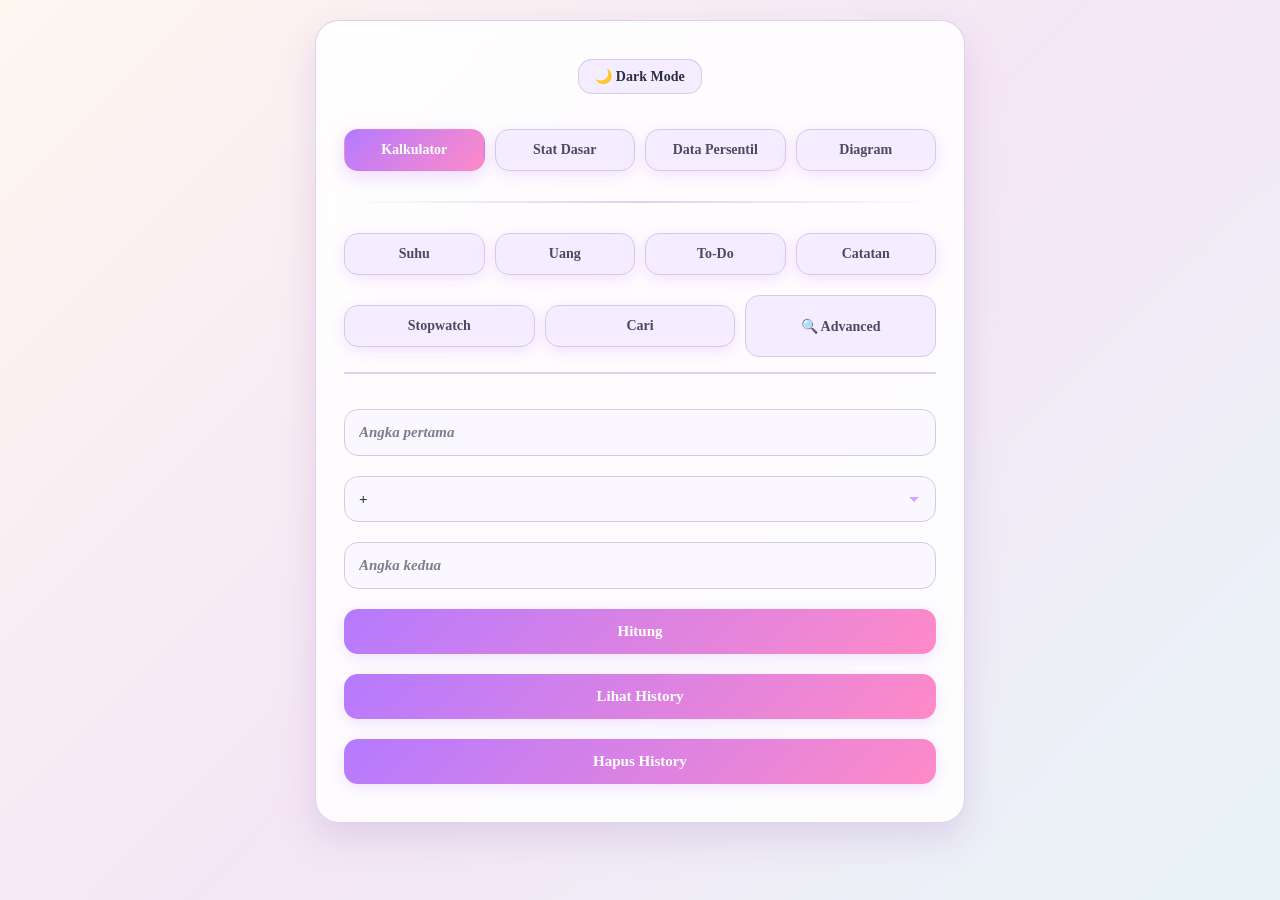
==== index.html @ 989b5a54 "uppload project" ====
<!DOCTYPE html>
<html lang="id">
<head>
<meta charset="UTF-8">
<title>Kalkulator Lengkap</title>
<link rel="stylesheet" href="style.css">
</head>
<body>
<div class="app">
  <div class="theme-toggle">
    <button onclick="toggleTheme()" id="themeBtn">🌙 Dark Mode</button>
  </div>

  <div class="tabs">
    <button class="tab active" onclick="switchTab('kalkulator')">Kalkulator</button>
    <button class="tab" onclick="switchTab('statistikDasar')">Stat Dasar</button>
    <button class="tab" onclick="switchTab('statistikLanjut')">Data Persentil</button>
    <button class="tab" onclick="switchTab('diagram')">Diagram</button>

    <div class="tab-separator"></div>

    <button class="tab" onclick="switchTab('suhu')">Suhu</button>
    <button class="tab" onclick="switchTab('uang')">Uang</button>
    <button class="tab" onclick="switchTab('todo')">To-Do</button>
    <button class="tab" onclick="switchTab('catatan')">Catatan</button>
    <button class="tab" onclick="switchTab('stopwatch')">Stopwatch</button>
    <button class="tab" onclick="switchTab('search')">Cari</button>
    <a href="advanced.html" class="tab" style="text-decoration:none; display:flex; align-items:center; justify-content:center;">
  🔍 Advanced
</a>
  </div>

  <!-- KALKULATOR -->
  <div id="kalkulator" class="tab-content active">
    <input type="text" id="angka1" placeholder="Angka pertama">
    <select id="operator">
      <option value="+">+</option>
      <option value="-">-</option>
      <option value="*">×</option>
      <option value="/">÷</option>
      <option value="**">Pangkat</option>
      <option value="sqrt">Akar</option>
      <option value="lingkaran">Lingkaran</option>
      <option value="kubus">Kubus</option>
    </select>
    <input type="text" id="angka2" placeholder="Angka kedua">
    <button onclick="hitung()">Hitung</button>
    <div id="hasil" class="hasil" style="display:none;"></div>
    <button onclick="tampilHistory()">Lihat History</button>
    <button onclick="clearHistory()">Hapus History</button>
    <div id="history" class="hasil" style="display:none;"></div>
  </div>

  <!-- STATISTIK DASAR -->
  <div id="statistikDasar" class="tab-content">
    <input type="text" id="dataDasar" placeholder="Data: 1,2,3,4,5">
    <input type="text" id="labelDasar" placeholder="Label opsional: A,B,C,D,E">
    <button onclick="hitungStatistikDasar()">Hitung</button>
    <div id="hasilStatistikDasar" class="hasil" style="display:none;"></div>
  </div>

  <!-- STATISTIK LANJUT -->
  <div id="statistikLanjut" class="tab-content">
    <input type="text" id="dataStatistik" placeholder="Data: 1,2,3,4,5,6,7,8">
    <input type="text" id="persentilInput" placeholder="Persentil opsional: 10,90">
    <button onclick="hitungStatistikLanjut()">Hitung</button>
    <div id="hasilStatistikLanjut" class="hasil" style="display:none;"></div>
<div id="langkahStatistik" class="hasil" style="display:none; margin-top:15px;"></div>
  </div>

  <!-- DIAGRAM -->
  <div id="diagram" class="tab-content">
    <input type="text" id="judulDiagram" placeholder="Judul Diagram">
    <input type="text" id="labelData" placeholder="Label: Apel,Jeruk,Mangga">
    <input type="text" id="nilaiData" placeholder="Nilai: 10,15,8">
    <select id="tipeDiagram">
      <option value="bar">Bar Chart</option>
      <option value="pie">Pie Chart</option>
    </select>
    <select id="paletWarna">
      <option value="catppuccin">Catppuccin</option>
      <option value="pastel">Pastel</option>
      <option value="neon">Neon</option>
      <option value="monokrom">Monokrom</option>
    </select>
    <select id="bgDiagram">
      <option value="gelap">Background Gelap</option>
      <option value="terang">Background Terang</option>
    </select>
    <button onclick="gambarDiagram()">Gambar Diagram</button>
    <div id="chartContainer">
      <canvas id="canvasDiagram" width="380" height="220"></canvas>
    </div>
    <button onclick="exportPNG()">Export PNG</button>
    <button onclick="exportJPG()">Export JPG</button>
  </div>

  <!-- SUHU -->
  <div id="suhu" class="tab-content">
    <input type="text" id="suhuInput" placeholder="Masukkan suhu">
    <select id="suhuFrom">
      <option value="C">Celcius</option>
      <option value="F">Fahrenheit</option>
      <option value="K">Kelvin</option>
    </select>
    <select id="suhuTo">
      <option value="F">Fahrenheit</option>
      <option value="C">Celcius</option>
      <option value="K">Kelvin</option>
    </select>
    <button onclick="konversiSuhu()">Konversi</button>
    <div id="hasilSuhu" class="hasil" style="display:none;"></div>
  </div>

  <!-- UANG -->
  <div id="uang" class="tab-content">
    <input type="text" id="uangInput" placeholder="Jumlah uang">
    <select id="uangFrom">
      <option value="IDR">IDR</option>
      <option value="USD">USD</option>
      <option value="EUR">EUR</option>
      <option value="JPY">JPY</option>
      <option value="SGD">SGD</option>
    </select>
    <select id="uangTo">
      <option value="USD">USD</option>
      <option value="IDR">IDR</option>
      <option value="EUR">EUR</option>
      <option value="JPY">JPY</option>
      <option value="SGD">SGD</option>
    </select>
    <button onclick="konversiUang()">Konversi</button>
    <div id="hasilUang" class="hasil" style="display:none;"></div>
  </div>

  <!-- TO-DO -->
  <div id="todo" class="tab-content">
    <input type="text" id="todoInput" placeholder="Tambah tugas...">
    <button onclick="addTodo()">Tambah</button>
    <div id="todoList"></div>
  </div>

  <!-- CATATAN -->
  <div id="catatan" class="tab-content">
    <textarea id="noteArea" rows="8" placeholder="Tulis catatan..."></textarea>
    <button onclick="clearNote()">Hapus Catatan</button>
  </div>

  <!-- STOPWATCH -->
  <div id="stopwatch" class="tab-content">
    <div class="stopwatch-display" id="stopwatchDisplay">00:00:00.000</div>
    <div class="stopwatch-controls">
      <button onclick="startStopwatch()">Mulai</button>
      <button onclick="pauseStopwatch()">Jeda</button>
      <button onclick="resetStopwatch()">Reset</button>
      <button onclick="lapStopwatch()">Lap</button>
    </div>
    <div id="lapList"></div>
  </div>

  <!-- SEARCH -->
  <div id="search" class="tab-content">
    <input type="text" id="searchInput" placeholder="Ketik kata kunci..." oninput="doSearch()">
    <div id="searchResults" class="hasil" style="display:none;"></div>
  </div>
</div>

<script src="script.js"></script>
</body>
</html>
---- style.css ----
* {
    box-sizing: border-box;
}

:root {
    --bg-gradient: linear-gradient(135deg, #fef7f0 0%, #f5e6f5 50%, #e8f4f8 100%);
    --card-bg: rgba(255, 255, 255, 0.85);
    --text-color: #2d2d44;
    --text-secondary: #4a4a60;
    --accent-1: #b57aff;
    --accent-2: #ff8ac7;
    --input-bg: #faf7ff;
    --input-border: #d8c8e8;
    --tab-bg: #f3edff;
    --tab-hover: #e8ddff;
    --hasil-bg: #fcf8ff;
    --shadow: rgba(180, 150, 200, 0.3);
    --border-color: rgba(180, 140, 220, 0.4);
}

[data-theme="dark"] {
    --bg-gradient: linear-gradient(135deg, #1a1a2e 0%, #16213e 50%, #0f3460 100%);
    --card-bg: rgba(26, 26, 46, 0.85);
    --text-color: #f0f0ff;
    --text-secondary: #d0d0e8;
    --accent-1: #8aa8ff;
    --accent-2: #ff9fd3;
    --input-bg: rgba(50, 50, 75, 0.7);
    --input-border: rgba(140, 170, 255, 0.4);
    --tab-bg: rgba(60, 60, 85, 0.7);
    --tab-hover: rgba(80, 80, 105, 0.9);
    --hasil-bg: rgba(25, 25, 45, 0.9);
    --shadow: rgba(0, 0, 0, 0.6);
    --border-color: rgba(140, 170, 255, 0.5);
}

body {
    font-family: 'Times New Roman', serif;
    font-size: 16px;
    font-weight: 600;
    background: var(--bg-gradient);
    color: var(--text-color);
    padding: 20px;
    margin: 0;
    min-height: 100vh;
    display: flex;
    justify-content: center;
    align-items: flex-start;
    transition: all 0.4s ease;
}

.app {
    width: 100%;
    max-width: 650px;
    background: var(--card-bg);
    backdrop-filter: blur(12px);
    border-radius: 24px;
    padding: 28px;
    box-shadow: 0 15px 35px var(--shadow);
    border: 1px solid var(--border-color);
    transition: all 0.4s ease;
}

.theme-toggle {
    display: flex;
    justify-content: center;
    margin-bottom: 15px;
}

.theme-toggle button {
    width: auto;
    padding: 8px 16px;
    font-size: 14px;
    background: var(--tab-bg);
    color: var(--text-color);
    border: 1px solid var(--border-color);
    box-shadow: none;
}

.theme-toggle button:hover {
    background: var(--tab-hover);
    transform: translateY(-1px);
}

.tabs {
    display: flex;
    flex-wrap: wrap;
    gap: 10px;
    margin-bottom: 25px;
    padding-bottom: 15px;
    border-bottom: 2px solid var(--border-color);
}

.tab {
    flex: 1 1 22%;
    padding: 12px 8px;
    background: var(--tab-bg);
    border: 1px solid var(--input-border);
    border-radius: 14px;
    color: var(--text-secondary);
    cursor: pointer;
    font-size: 14px;
    font-family: 'Times New Roman', serif;
    font-weight: 600;
    transition: all 0.3s ease;
    text-align: center;
}

.tab:hover {
    background: var(--tab-hover);
    transform: translateY(-2px);
}

.tab.active {
    background: linear-gradient(135deg, var(--accent-1) 0%, var(--accent-2) 100%);
    color: white;
    font-weight: bold;
    border-color: transparent;
    box-shadow: 0 6px 18px rgba(212, 165, 255, 0.4);
}

.tab-separator {
    width: 100%;
    height: 2px;
    background: linear-gradient(90deg, transparent, var(--border-color), transparent);
    margin: 10px 0;
}

.tab-content {
    display: none;
    animation: fadeIn 0.4s ease;
}

.tab-content.active {
    display: block;
}

@keyframes fadeIn {
    from {
        opacity: 0;
        transform: translateY(10px);
    }
    to {
        opacity: 1;
        transform: translateY(0);
    }
}

input, select, button, textarea {
    width: 100%;
    padding: 14px;
    margin: 10px 0;
    border: 1px solid var(--input-border);
    border-radius: 14px;
    background: var(--input-bg);
    color: var(--text-color);
    font-size: 15px;
    font-family: 'Times New Roman', serif;
    font-weight: 600;
    transition: all 0.3s ease;
}

input:focus, select:focus, textarea:focus {
    outline: none;
    border-color: var(--accent-1);
    box-shadow: 0 0 0 3px rgba(212, 165, 255, 0.2);
}

button {
    background: linear-gradient(135deg, var(--accent-1) 0%, var(--accent-2) 100%);
    color: white;
    font-weight: bold;
    cursor: pointer;
    border: none;
    box-shadow: 0 4px 15px rgba(212, 165, 255, 0.3);
}

button:hover {
    transform: translateY(-2px);
    box-shadow: 0 6px 20px rgba(212, 165, 255, 0.45);
}

.hasil {
    margin-top: 15px;
    padding: 18px;
    background: var(--hasil-bg);
    border-radius: 14px;
    white-space: pre-wrap;
    font-family: 'Courier New', monospace;
    font-size: 15px;
    font-weight: 600;
    border-left: 4px solid var(--accent-1);
    box-shadow: inset 0 2px 8px rgba(0, 0, 0, 0.1);
}

.error {
    color: #ff7a9e;
    border-left-color: #ff7a9e;
}

.list-item {
    display: flex;
    justify-content: space-between;
    align-items: center;
    padding: 12px 15px;
    margin: 8px 0;
    background: var(--input-bg);
    border-radius: 12px;
    border: 1px solid var(--input-border);
    transition: all 0.2s ease;
}

.list-item:hover {
    transform: translateX(5px);
    box-shadow: 0 3px 10px rgba(212, 165, 255, 0.15);
}

canvas {
    max-width: 100%;
    border-radius: 16px;
    margin-top: 15px;
    box-shadow: 0 8px 20px var(--shadow);
    border: 2px solid var(--input-border);
}

::placeholder {
    color: var(--text-secondary);
    opacity: 0.7;
    font-style: italic;
}

select {
    appearance: none;
    background-image: url("data:image/svg+xml,%3Csvg xmlns='http://www.w3.org/2000/svg' width='12' height='12' viewBox='0 0 12 12'%3E%3Cpath fill='%23d4a5ff' d='M6 9L1 4h10z'/%3E%3C/svg%3E");
    background-repeat: no-repeat;
    background-position: right 15px center;
    padding-right: 40px;
}

/* Scrollbar */
::-webkit-scrollbar {
    width: 10px;
}

::-webkit-scrollbar-track {
    background: var(--input-bg);
    border-radius: 10px;
}

::-webkit-scrollbar-thumb {
    background: linear-gradient(180deg, var(--accent-1), var(--accent-2));
    border-radius: 10px;
}

#chartContainer {
    width: 100%;
    overflow-x: auto;
    overflow-y: auto;
    max-height: 600px;
    border: 1px solid var(--border-color);
    border-radius: 8px;
}

.stopwatch-display {
    font-size: 48px;
    text-align: center;
    font-family: 'Courier New', monospace;
    margin: 20px 0;
    font-weight: bold;
}

.stopwatch-controls {
    display: flex;
    gap: 10px;
}

.stopwatch-controls button {
    flex: 1;
}

mark {
    background: var(--accent-2);
    color: white;
    padding: 2px 4px;
    border-radius: 4px;
}

#searchResults {
    text-align: left;
    line-height: 1.6;
}

@media (max-width: 600px) {
    .tab {
        flex: 1 1 45%;
    }
    .stopwatch-display {
        font-size: 36px;
    }
}
#langkahStatistik h4 {
    margin-top: 0;
    color: var(--accent-1);
}
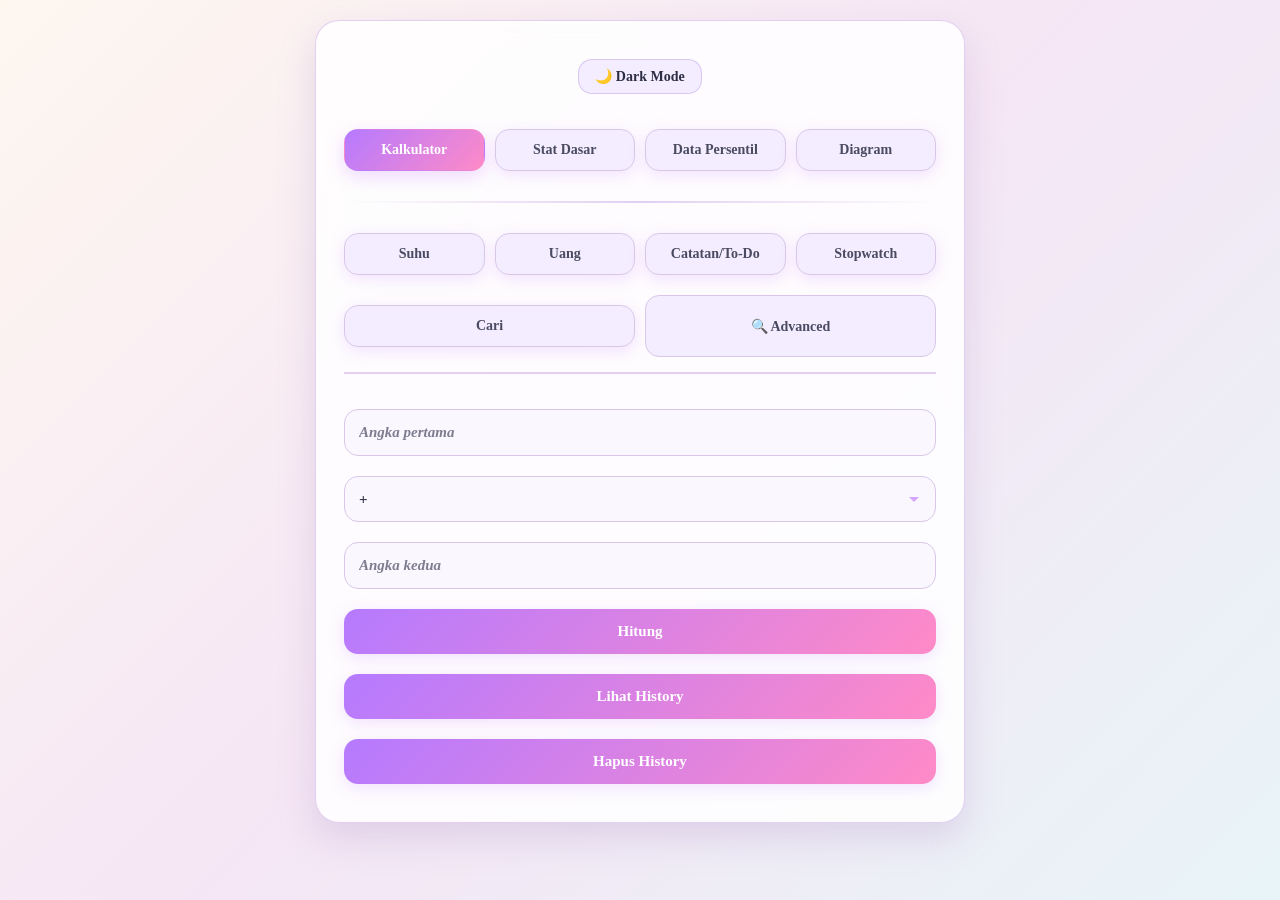
==== commit 7a5081e2: "Update index.html" ====
--- a/index.html
+++ b/index.html
@@ -12,22 +12,21 @@
   </div>
 
   <div class="tabs">
-    <button class="tab active" onclick="switchTab('kalkulator')">Kalkulator</button>
-    <button class="tab" onclick="switchTab('statistikDasar')">Stat Dasar</button>
-    <button class="tab" onclick="switchTab('statistikLanjut')">Data Persentil</button>
-    <button class="tab" onclick="switchTab('diagram')">Diagram</button>
+    <button class="tab active" onclick="switchTab('kalkulator', event)">Kalkulator</button>
+    <button class="tab" onclick="switchTab('statistikDasar', event)">Stat Dasar</button>
+    <button class="tab" onclick="switchTab('statistikLanjut', event)">Data Persentil</button>
+    <button class="tab" onclick="switchTab('diagram', event)">Diagram</button>
 
     <div class="tab-separator"></div>
 
-    <button class="tab" onclick="switchTab('suhu')">Suhu</button>
-    <button class="tab" onclick="switchTab('uang')">Uang</button>
-    <button class="tab" onclick="switchTab('todo')">To-Do</button>
-    <button class="tab" onclick="switchTab('catatan')">Catatan</button>
-    <button class="tab" onclick="switchTab('stopwatch')">Stopwatch</button>
-    <button class="tab" onclick="switchTab('search')">Cari</button>
+    <button class="tab" onclick="switchTab('suhu', event)">Suhu</button>
+    <button class="tab" onclick="switchTab('uang', event)">Uang</button>
+    <button class="tab" onclick="switchTab('catatanTodo', event)">Catatan/To-Do</button>
+    <button class="tab" onclick="switchTab('stopwatch', event)">Stopwatch</button>
+    <button class="tab" onclick="switchTab('search', event)">Cari</button>
     <a href="advanced.html" class="tab" style="text-decoration:none; display:flex; align-items:center; justify-content:center;">
-  🔍 Advanced
-</a>
+      🔍 Advanced
+    </a>
   </div>
 
   <!-- KALKULATOR -->
@@ -65,7 +64,7 @@
     <input type="text" id="persentilInput" placeholder="Persentil opsional: 10,90">
     <button onclick="hitungStatistikLanjut()">Hitung</button>
     <div id="hasilStatistikLanjut" class="hasil" style="display:none;"></div>
-<div id="langkahStatistik" class="hasil" style="display:none; margin-top:15px;"></div>
+    <div id="langkahStatistik" class="hasil" style="display:none; margin-top:15px;"></div>
   </div>
 
   <!-- DIAGRAM -->
@@ -133,16 +132,16 @@
     <div id="hasilUang" class="hasil" style="display:none;"></div>
   </div>
 
-  <!-- TO-DO -->
-  <div id="todo" class="tab-content">
-    <input type="text" id="todoInput" placeholder="Tambah tugas...">
-    <button onclick="addTodo()">Tambah</button>
-    <div id="todoList"></div>
-  </div>
+  <!-- CATATAN + TO-DO GABUNG -->
+  <div id="catatanTodo" class="tab-content">
+    <input type="text" id="taskInput" placeholder="Tambah tugas/catatan...">
+    <button onclick="addTask()">Tambah</button>
+    <ul id="taskList"></ul>
 
-  <!-- CATATAN -->
-  <div id="catatan" class="tab-content">
-    <textarea id="noteArea" rows="8" placeholder="Tulis catatan..."></textarea>
+    <hr style="margin:20px 0; border:0; border-top:1px solid #333;">
+
+    <h4>📝 Catatan Panjang</h4>
+    <textarea id="noteArea" rows="6" placeholder="Tulis catatan panjang di sini..."></textarea>
     <button onclick="clearNote()">Hapus Catatan</button>
   </div>
 
@@ -167,4 +166,4 @@
 
 <script src="script.js"></script>
 </body>
-</html>+</html>
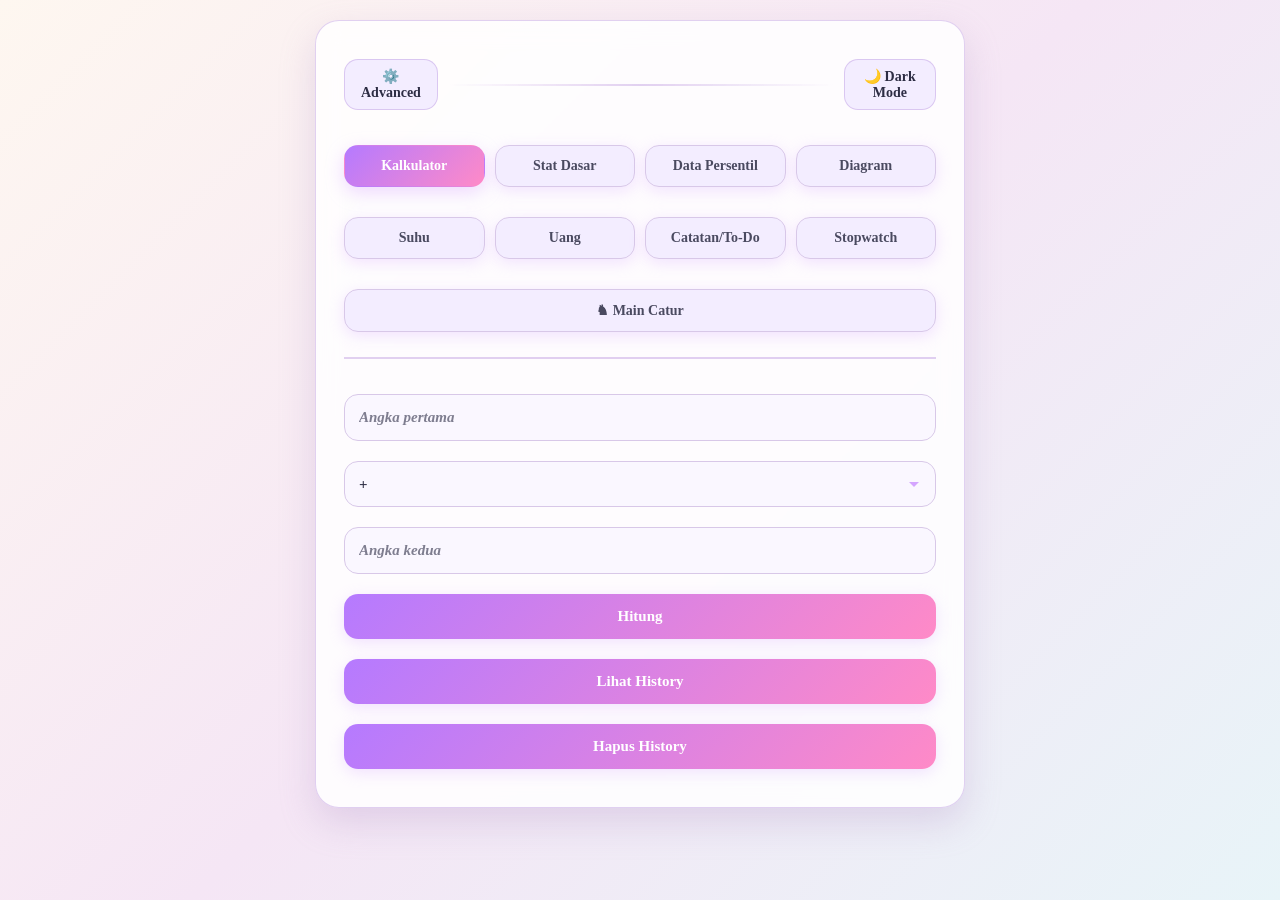
==== commit 534769db: "Add files via upload" ====
--- a/index.html
+++ b/index.html
@@ -2,12 +2,16 @@
 <html lang="id">
 <head>
 <meta charset="UTF-8">
-<title>Kalkulator Lengkap</title>
+<title>Multi Tool</title>
 <link rel="stylesheet" href="style.css">
 </head>
 <body>
 <div class="app">
   <div class="theme-toggle">
+    <div class="left-btns">
+      <button onclick="window.location.href='advanced.html'">⚙️ Advanced</button>
+    </div>
+    <div class="tab-separator"></div>
     <button onclick="toggleTheme()" id="themeBtn">🌙 Dark Mode</button>
   </div>
 
@@ -17,16 +21,12 @@
     <button class="tab" onclick="switchTab('statistikLanjut', event)">Data Persentil</button>
     <button class="tab" onclick="switchTab('diagram', event)">Diagram</button>
 
-    <div class="tab-separator"></div>
 
     <button class="tab" onclick="switchTab('suhu', event)">Suhu</button>
     <button class="tab" onclick="switchTab('uang', event)">Uang</button>
     <button class="tab" onclick="switchTab('catatanTodo', event)">Catatan/To-Do</button>
     <button class="tab" onclick="switchTab('stopwatch', event)">Stopwatch</button>
-    <button class="tab" onclick="switchTab('search', event)">Cari</button>
-    <a href="advanced.html" class="tab" style="text-decoration:none; display:flex; align-items:center; justify-content:center;">
-      🔍 Advanced
-    </a>
+      <button class="tab game-tab" onclick="window.location.href='catur.html'">♞ Main Catur</button>
   </div>
 
   <!-- KALKULATOR -->
@@ -81,6 +81,11 @@
       <option value="pastel">Pastel</option>
       <option value="neon">Neon</option>
       <option value="monokrom">Monokrom</option>
+      <option value="cyberpunk">Cyberpunk</option>
+      <option value="toxico">Toxico</option>
+      <option value="sunset">Sunset</option>
+      <option value="galaxy">Galaxy</option>
+      <option value="candy">Candy</option>
     </select>
     <select id="bgDiagram">
       <option value="gelap">Background Gelap</option>
@@ -163,7 +168,6 @@
     <div id="searchResults" class="hasil" style="display:none;"></div>
   </div>
 </div>
-
 <script src="script.js"></script>
 </body>
-</html>
+</html>
--- a/style.css
+++ b/style.css
@@ -16,6 +16,10 @@
     --hasil-bg: #fcf8ff;
     --shadow: rgba(180, 150, 200, 0.3);
     --border-color: rgba(180, 140, 220, 0.4);
+    --todo-bg: #f0e8ff;
+    --todo-hover: #e8ddff;
+    --todo-delete: #ff6b9d;
+    --todo-delete-hover: #ff4d87;
 }
 
 [data-theme="dark"] {
@@ -32,6 +36,10 @@
     --hasil-bg: rgba(25, 25, 45, 0.9);
     --shadow: rgba(0, 0, 0, 0.6);
     --border-color: rgba(140, 170, 255, 0.5);
+    --todo-bg: rgba(50, 50, 75, 0.6);
+    --todo-hover: rgba(70, 70, 95, 0.8);
+    --todo-delete: #ff7a9e;
+    --todo-delete-hover: #ff5a8a;
 }
 
 body {
@@ -93,7 +101,7 @@
 
 .tab {
     flex: 1 1 22%;
-    padding: 12px 8px;
+    padding: 12px 5px;
     background: var(--tab-bg);
     border: 1px solid var(--input-border);
     border-radius: 14px;
@@ -290,6 +298,103 @@
     line-height: 1.6;
 }
 
+/* TO-DO + CATATAN GABUNG - SUPPORT DATA-THEME */
+#taskList {
+    list-style: none;
+    padding: 0;
+    margin-top: 12px;
+}
+
+#taskList li {
+    display: flex;
+    justify-content: space-between;
+    align-items: center;
+    padding: 12px 15px;
+    margin: 8px 0;
+    background: var(--todo-bg);
+    border-radius: 12px;
+    border: 1px solid var(--input-border);
+    transition: all 0.2s ease;
+}
+
+#taskList li:hover {
+    background: var(--todo-hover);
+    transform: translateX(5px);
+}
+
+#taskList li.done span {
+    text-decoration: line-through;
+    opacity: 0.5;
+}
+
+#taskList li span {
+    cursor: pointer;
+    flex: 1;
+    text-align: left;
+    word-break: break-word;
+    color: var(--text-color);
+}
+
+#taskList li button {
+    background: var(--todo-delete);
+    border: none;
+    color: white;
+    padding: 6px 12px;
+    border-radius: 8px;
+    cursor: pointer;
+    font-size: 12px;
+    margin-left: 10px;
+    width: auto;
+    box-shadow: none;
+}
+
+#taskList li button:hover {
+    background: var(--todo-delete-hover);
+    transform: scale(1.05);
+}
+
+#taskInput {
+    width: calc(100% - 90px);
+    display: inline-block;
+    margin-right: 6px;
+}
+
+#catatanTodo button:last-of-type {
+    margin-top: 10px;
+}
+
+#noteArea {
+    width: 100%;
+    margin-top: 12px;
+    padding: 14px;
+    border-radius: 14px;
+    border: 1px solid var(--input-border);
+    background: var(--input-bg);
+    color: var(--text-color);
+    resize: vertical;
+    font-family: 'Times New Roman', serif;
+    font-weight: 600;
+    min-height: 120px;
+}
+
+#noteArea:focus {
+    outline: none;
+    border-color: var(--accent-1);
+    box-shadow: 0 0 0 3px rgba(212, 165, 255, 0.2);
+}
+
+#catatanTodo hr {
+    margin: 25px 0;
+    border: 0;
+    border-top: 2px solid var(--border-color);
+}
+
+#catatanTodo h4 {
+    margin: 15px 0 10px 0;
+    color: var(--accent-1);
+    font-size: 18px;
+}
+
 @media (max-width: 600px) {
     .tab {
         flex: 1 1 45%;
@@ -297,8 +402,109 @@
     .stopwatch-display {
         font-size: 36px;
     }
-}
+    #taskInput {
+        width: 100%;
+        margin-right: 0;
+    }
+}
+
 #langkahStatistik h4 {
     margin-top: 0;
     color: var(--accent-1);
+}
+/* CHECKBOX TO-DO */
+#taskList li input[type="checkbox"] {
+    width: 20px;
+    height: 20px;
+    margin-right: 12px;
+    cursor: pointer;
+    accent-color: var(--accent-1);
+    flex-shrink: 0;
+}
+
+#taskList li.done span {
+    text-decoration: line-through;
+    opacity: 0.5;
+    color: var(--text-secondary);
+}
+
+#taskList li span {
+    cursor: pointer;
+    flex: 1;
+    text-align: left;
+    word-break: break-word;
+    color: var(--text-color);
+    user-select: none;
+}
+.theme-toggle {
+    display: flex;
+    justify-content: space-between;
+    align-items: center;
+    margin-bottom: 15px;
+    gap: 10px;
+}
+
+.theme-toggle .left-btns {
+    display: flex;
+    gap: 10px;
+}
+
+.theme-toggle button {
+    width: auto;
+    padding: 8px 16px;
+    font-size: 14px;
+    background: var(--tab-bg);
+    color: var(--text-color);
+    border: 1px solid var(--border-color);
+    border-radius: 14px;
+    cursor: pointer;
+    box-shadow: none;
+    transition: all 0.2s ease;
+    font-family: 'Times New Roman', serif;
+    font-weight: 600;
+}
+
+.theme-toggle button:hover {
+    background: var(--tab-hover);
+    transform: translateY(-1px);
+    border-color: var(--accent-1);
+}
+/* === MENU GRID + TOMBOL CATUR === */
+.menu-grid {
+  display: grid;
+  grid-template-columns: repeat(auto-fit, minmax(200px, 1fr));
+  gap: 15px;
+  margin-top: 30px;
+}
+
+.menu-btn {
+  display: block;
+  padding: 20px;
+  background: var(--bg-secondary, #fff);
+  color: var(--text-primary, #333);
+  text-decoration: none;
+  border-radius: 12px;
+  border: 2px solid var(--border-color, #ddd);
+  font-weight: bold;
+  font-size: 1.1rem;
+  text-align: center;
+  transition: 0.2s;
+}
+
+.menu-btn:hover {
+  transform: translateY(-3px);
+  border-color: var(--accent-color, #4CAF50);
+  box-shadow: 0 4px 12px rgba(0,0,0,0.1);
+}
+
+/* Khusus tombol Catur biar beda warna */
+.menu-btn[href="catur.html"] {
+  background: linear-gradient(135deg, #4CAF50, #66bb6a);
+  color: white;
+  border-color: #4CAF50;
+}
+
+.menu-btn[href="catur.html"]:hover {
+  background: linear-gradient(135deg, #45a049, #5cb85c);
+  box-shadow: 0 6px 16px rgba(76, 175, 80, 0.4);
 }
